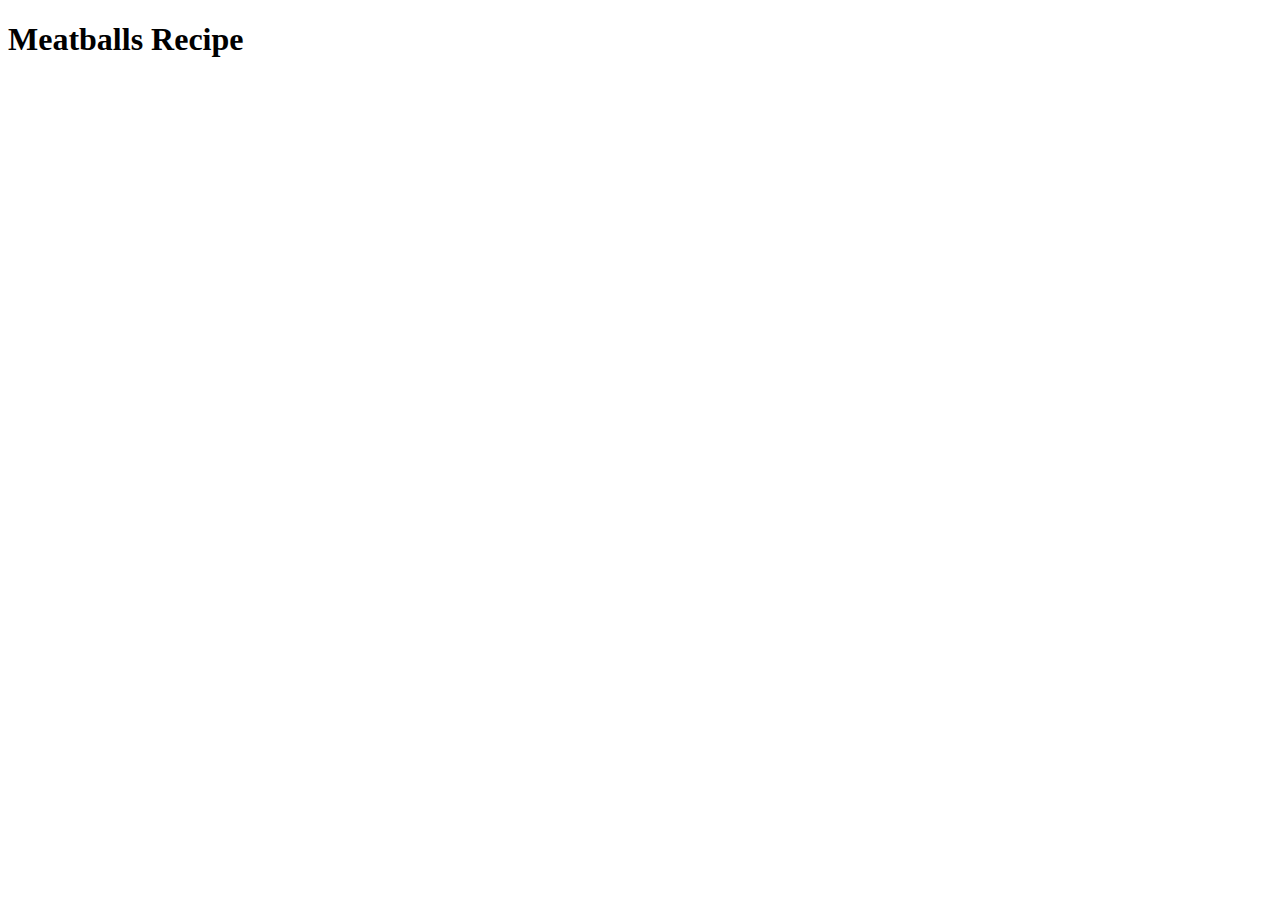
==== recipes/meatballs.html @ 2a74299b "Create file structure and make home page" ====
<!DOCTYPE html>
<html lang="en">
<head>
    <meta charset="UTF-8">
    <meta http-equiv="X-UA-Compatible" content="IE=edge">
    <meta name="viewport" content="width=device-width, initial-scale=1.0">
    <title>Document</title>
</head>
<body>
    <h1><strong>Meatballs Recipe</strong></h1>
</body>
</html>
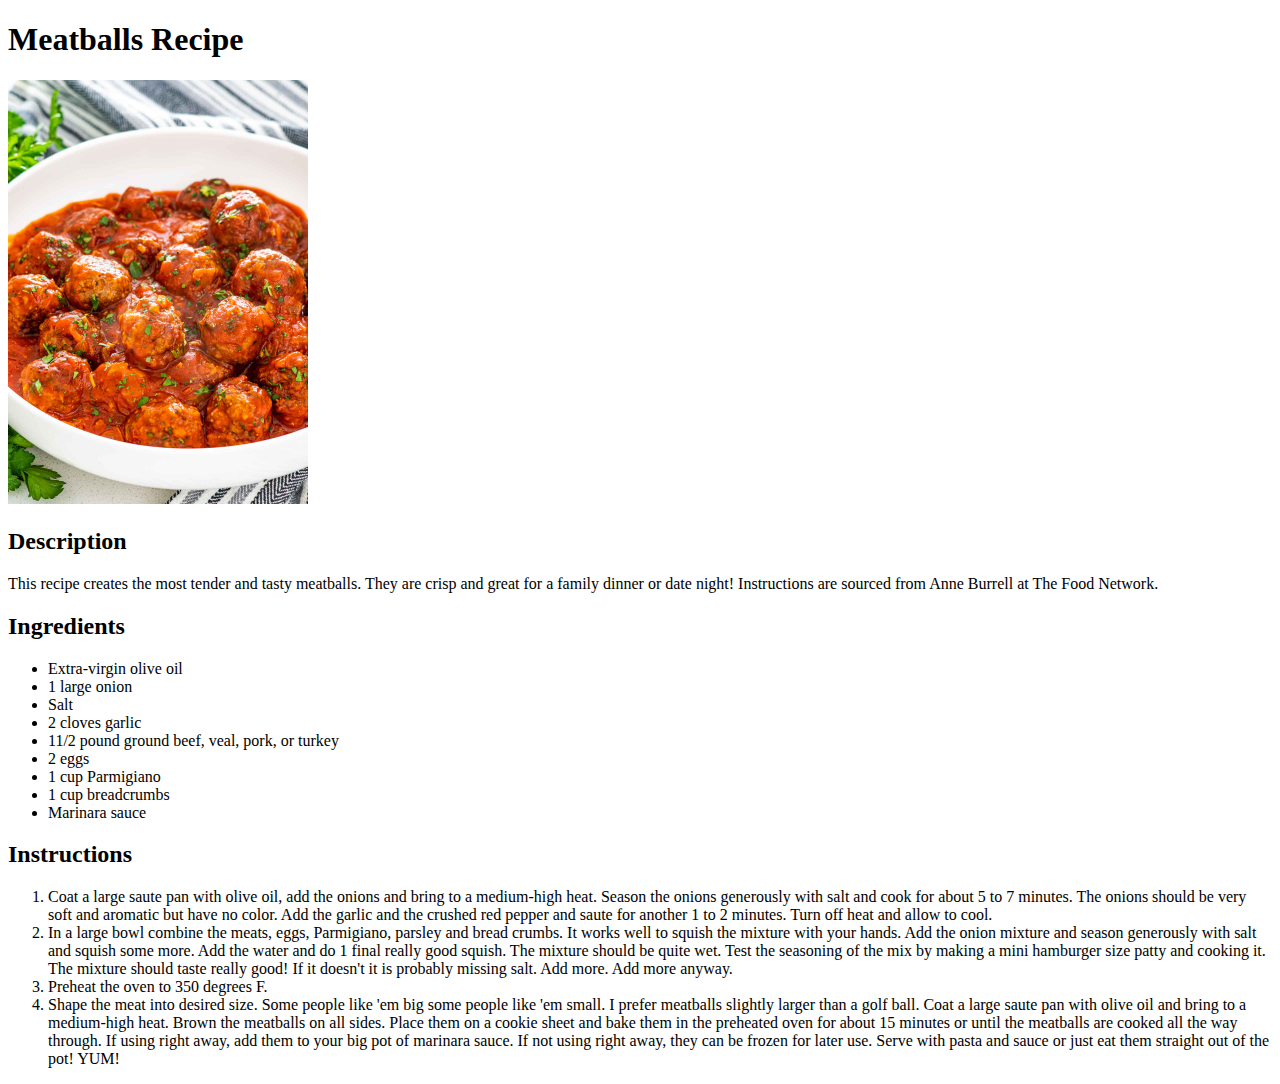
==== commit 4c050790: "Make pages for two recipes" ====
--- a/recipes/meatballs.html
+++ b/recipes/meatballs.html
@@ -8,5 +8,27 @@
 </head>
 <body>
     <h1><strong>Meatballs Recipe</strong></h1>
+    <img src="../images/meatballs.jpg" width="300">
+    <h2><strong>Description</strong></h2>
+    <p>This recipe creates the most tender and tasty meatballs. They are crisp and great for a family dinner or date night! Instructions are sourced from Anne Burrell at The Food Network.</p>
+    <h2><strong>Ingredients</strong></h2>
+    <ul>
+        <li>Extra-virgin olive oil</li>
+        <li>1 large onion</li>
+        <li>Salt</li>
+        <li>2 cloves garlic</li>
+        <li>11/2 pound ground beef, veal, pork, or turkey</li>
+        <li>2 eggs</li>
+        <li>1 cup Parmigiano</li>
+        <li>1 cup breadcrumbs</li>
+        <li>Marinara sauce</li>
+    </ul>
+    <h2><strong>Instructions</strong></h2>
+    <ol>
+        <li>Coat a large saute pan with olive oil, add the onions and bring to a medium-high heat. Season the onions generously with salt and cook for about 5 to 7 minutes. The onions should be very soft and aromatic but have no color. Add the garlic and the crushed red pepper and saute for another 1 to 2 minutes. Turn off heat and allow to cool.</li>
+        <li>In a large bowl combine the meats, eggs, Parmigiano, parsley and bread crumbs. It works well to squish the mixture with your hands. Add the onion mixture and season generously with salt and squish some more. Add the water and do 1 final really good squish. The mixture should be quite wet. Test the seasoning of the mix by making a mini hamburger size patty and cooking it. The mixture should taste really good! If it doesn't it is probably missing salt. Add more. Add more anyway.</li>
+        <li>Preheat the oven to 350 degrees F.</li>
+        <li>Shape the meat into desired size. Some people like 'em big some people like 'em small. I prefer meatballs slightly larger than a golf ball. Coat a large saute pan with olive oil and bring to a medium-high heat. Brown the meatballs on all sides. Place them on a cookie sheet and bake them in the preheated oven for about 15 minutes or until the meatballs are cooked all the way through. If using right away, add them to your big pot of marinara sauce. If not using right away, they can be frozen for later use. Serve with pasta and sauce or just eat them straight out of the pot! YUM!</li>
+    </ol>
 </body>
 </html>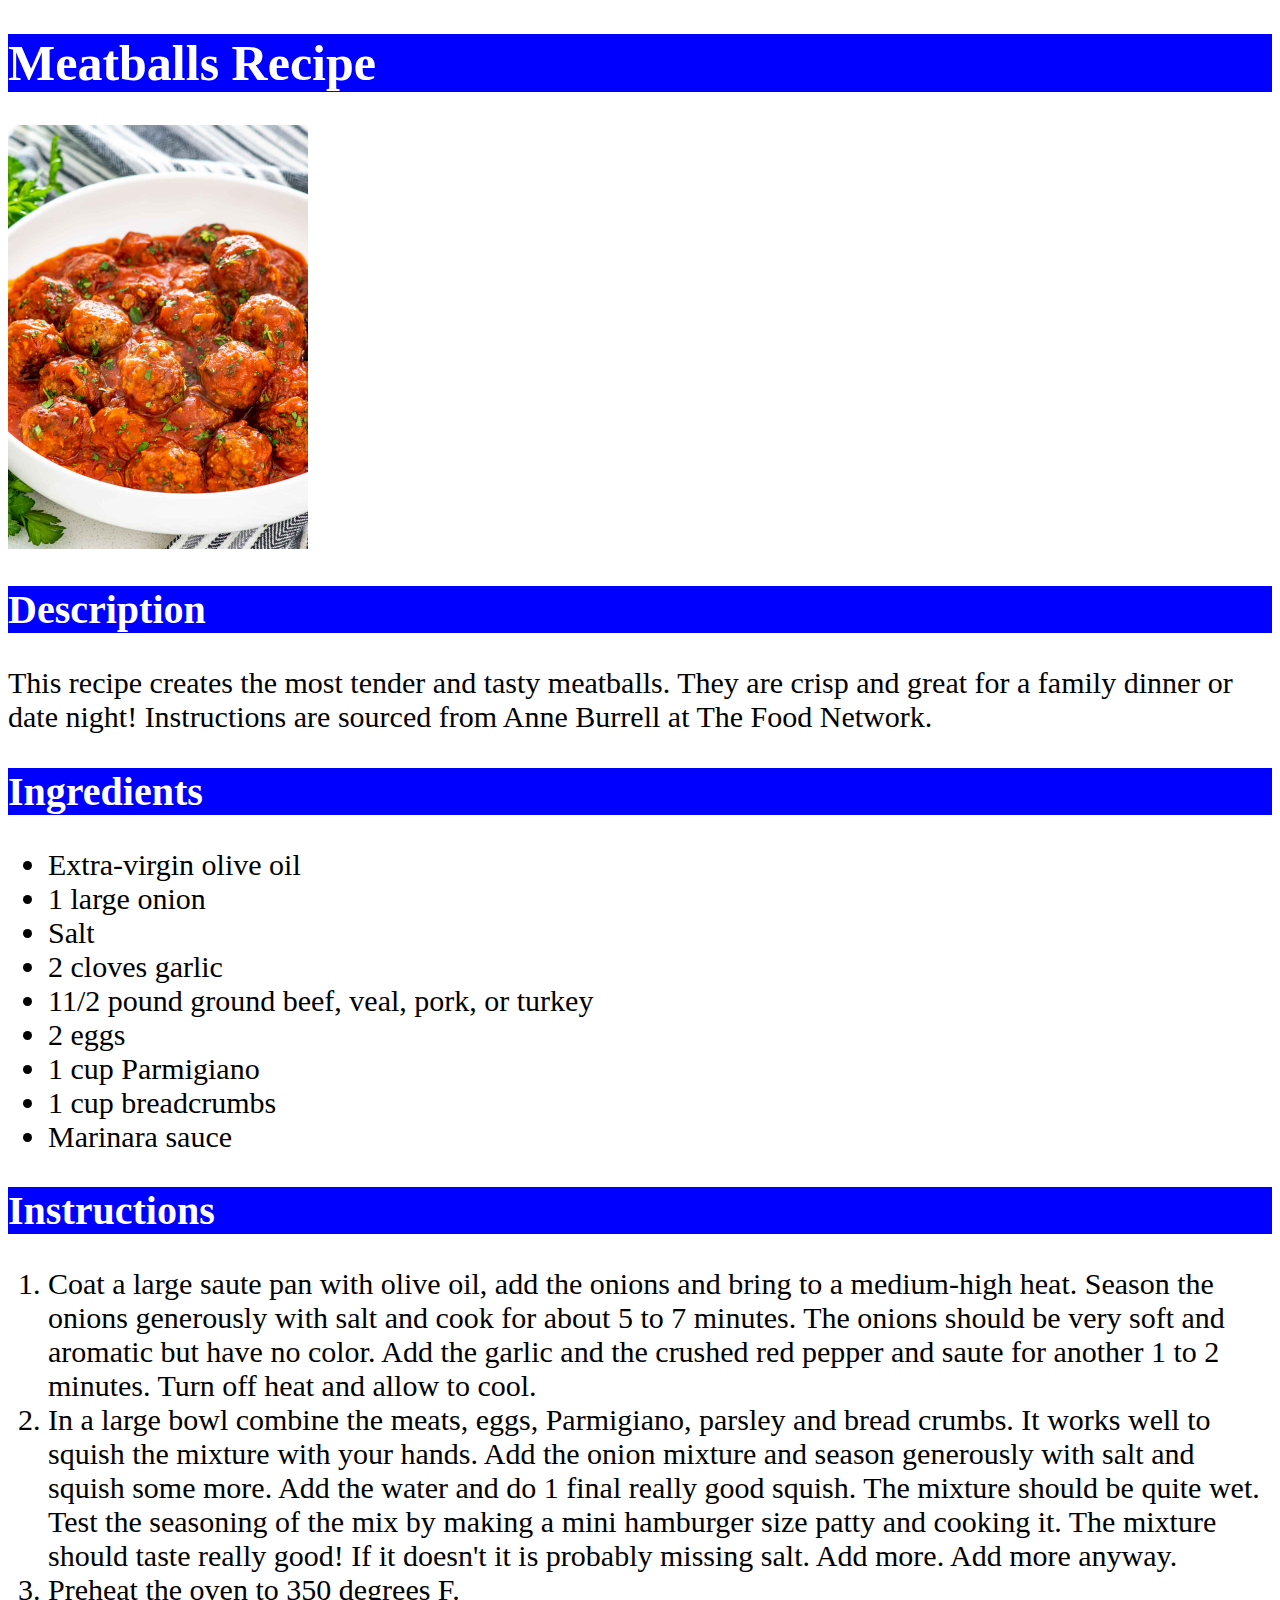
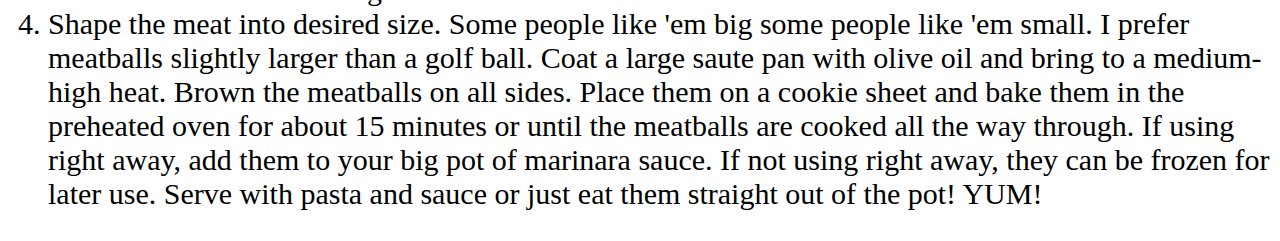
==== commit 54eb9a65: "Add CSS to recipe website" ====
--- a/recipes/meatballs.html
+++ b/recipes/meatballs.html
@@ -4,31 +4,32 @@
     <meta charset="UTF-8">
     <meta http-equiv="X-UA-Compatible" content="IE=edge">
     <meta name="viewport" content="width=device-width, initial-scale=1.0">
-    <title>Document</title>
+    <title>Meatballs</title>
+    <link rel="stylesheet" href="style.css">
 </head>
 <body>
-    <h1><strong>Meatballs Recipe</strong></h1>
+    <h1 class="title"><strong>Meatballs Recipe</strong></h1>
     <img src="../images/meatballs.jpg" width="300">
-    <h2><strong>Description</strong></h2>
-    <p>This recipe creates the most tender and tasty meatballs. They are crisp and great for a family dinner or date night! Instructions are sourced from Anne Burrell at The Food Network.</p>
-    <h2><strong>Ingredients</strong></h2>
-    <ul>
-        <li>Extra-virgin olive oil</li>
-        <li>1 large onion</li>
-        <li>Salt</li>
-        <li>2 cloves garlic</li>
-        <li>11/2 pound ground beef, veal, pork, or turkey</li>
-        <li>2 eggs</li>
-        <li>1 cup Parmigiano</li>
-        <li>1 cup breadcrumbs</li>
-        <li>Marinara sauce</li>
+    <h2 class="two"><strong>Description</strong></h2>
+    <p class="list">This recipe creates the most tender and tasty meatballs. They are crisp and great for a family dinner or date night! Instructions are sourced from Anne Burrell at The Food Network.</p>
+    <h2 class="two"><strong>Ingredients</strong></h2>
+    <ul class="list">
+        <li class="in">Extra-virgin olive oil</li>
+        <li class="in">1 large onion</li>
+        <li class="in">Salt</li>
+        <li class="in">2 cloves garlic</li>
+        <li class="in">11/2 pound ground beef, veal, pork, or turkey</li>
+        <li class="in">2 eggs</li>
+        <li class="in">1 cup Parmigiano</li>
+        <li class="in">1 cup breadcrumbs</li>
+        <li class="in">Marinara sauce</li>
     </ul>
-    <h2><strong>Instructions</strong></h2>
-    <ol>
-        <li>Coat a large saute pan with olive oil, add the onions and bring to a medium-high heat. Season the onions generously with salt and cook for about 5 to 7 minutes. The onions should be very soft and aromatic but have no color. Add the garlic and the crushed red pepper and saute for another 1 to 2 minutes. Turn off heat and allow to cool.</li>
-        <li>In a large bowl combine the meats, eggs, Parmigiano, parsley and bread crumbs. It works well to squish the mixture with your hands. Add the onion mixture and season generously with salt and squish some more. Add the water and do 1 final really good squish. The mixture should be quite wet. Test the seasoning of the mix by making a mini hamburger size patty and cooking it. The mixture should taste really good! If it doesn't it is probably missing salt. Add more. Add more anyway.</li>
-        <li>Preheat the oven to 350 degrees F.</li>
-        <li>Shape the meat into desired size. Some people like 'em big some people like 'em small. I prefer meatballs slightly larger than a golf ball. Coat a large saute pan with olive oil and bring to a medium-high heat. Brown the meatballs on all sides. Place them on a cookie sheet and bake them in the preheated oven for about 15 minutes or until the meatballs are cooked all the way through. If using right away, add them to your big pot of marinara sauce. If not using right away, they can be frozen for later use. Serve with pasta and sauce or just eat them straight out of the pot! YUM!</li>
+    <h2 class="two"><strong>Instructions</strong></h2>
+    <ol class="list">
+        <li class="in">Coat a large saute pan with olive oil, add the onions and bring to a medium-high heat. Season the onions generously with salt and cook for about 5 to 7 minutes. The onions should be very soft and aromatic but have no color. Add the garlic and the crushed red pepper and saute for another 1 to 2 minutes. Turn off heat and allow to cool.</li>
+        <li class="in">In a large bowl combine the meats, eggs, Parmigiano, parsley and bread crumbs. It works well to squish the mixture with your hands. Add the onion mixture and season generously with salt and squish some more. Add the water and do 1 final really good squish. The mixture should be quite wet. Test the seasoning of the mix by making a mini hamburger size patty and cooking it. The mixture should taste really good! If it doesn't it is probably missing salt. Add more. Add more anyway.</li>
+        <li class="in">Preheat the oven to 350 degrees F.</li>
+        <li class="in">Shape the meat into desired size. Some people like 'em big some people like 'em small. I prefer meatballs slightly larger than a golf ball. Coat a large saute pan with olive oil and bring to a medium-high heat. Brown the meatballs on all sides. Place them on a cookie sheet and bake them in the preheated oven for about 15 minutes or until the meatballs are cooked all the way through. If using right away, add them to your big pot of marinara sauce. If not using right away, they can be frozen for later use. Serve with pasta and sauce or just eat them straight out of the pot! YUM!</li>
     </ol>
 </body>
 </html>--- a/recipes/style.css
+++ b/recipes/style.css
@@ -0,0 +1,18 @@
+.title,
+.two {
+    background-color: blue;
+    color: white;
+    font: "Times New Roman", sans-serif;
+}
+.title {
+    font-size: 50px;
+}
+.two {
+    font-size: 40px;
+}
+.list,
+.list .in {
+    font: "Times New Roman", sans-serif;
+    font-size: 30px;
+    color: black;
+}